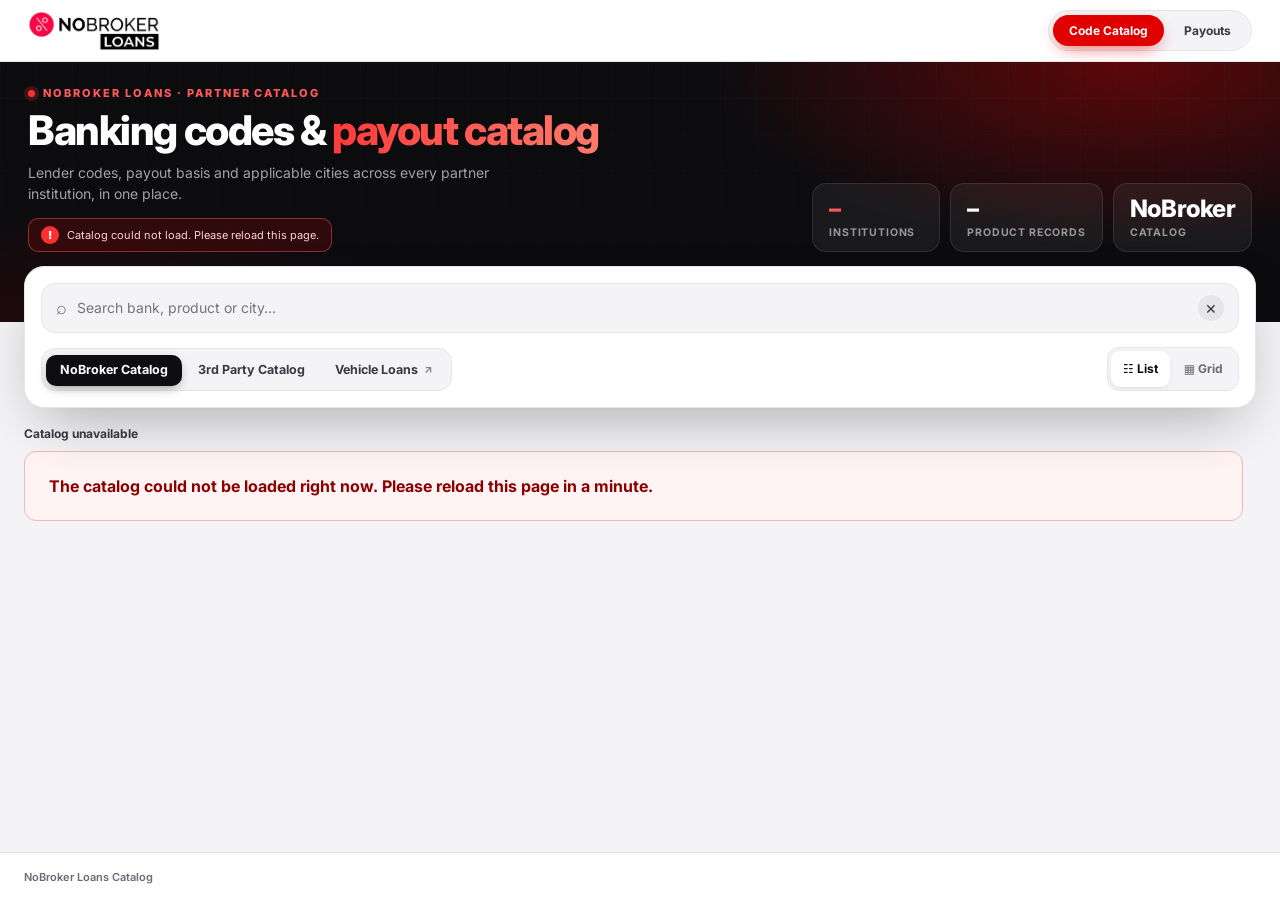
==== index.html @ 198105b4 "Standardise Vehicle Loans on the catalog layout; centre grid tile text - Vehicle Loans uses the same" ====
<!DOCTYPE html>

<html lang="en">
<head>
<meta charset="utf-8"/>
<meta content="width=device-width,initial-scale=1,viewport-fit=cover" name="viewport"/>
<meta content="#0c0c0f" name="theme-color"/>
<title>NoBroker Loans · Banking codes &amp; payout catalog</title>
<link rel="icon" type="image/png" sizes="68x68" href="./favicon.png"/>
<link rel="shortcut icon" type="image/png" href="./favicon.png"/>
<meta name="application-name" content="NoBroker Loans Catalog"/>
<!-- NoBroker catalog data loads from /api/catalog (server-side). catalog-data.json is an unused legacy snapshot. -->
<link rel="preconnect" href="https://fonts.googleapis.com"/>
<link rel="preconnect" href="https://fonts.gstatic.com" crossorigin/>
<link rel="stylesheet" href="https://fonts.googleapis.com/css2?family=Inter:wght@400;500;600;700;800&display=swap"/>
<link rel="stylesheet" href="./styles.css"/>
<link rel="stylesheet" href="./theme.css?v=20261127g"/>

</head>
<body>
<div aria-hidden="true" class="screenshot-guard" id="screenshot-guard"><strong>private information screenshot permission missing.</strong></div>
<header class="site-shell">
<a aria-label="NoBroker Loans catalog" class="brand brand-logo-only" href="#"><img alt="NoBroker Loans" src="./assets/nbl-logo.png" width="594" height="180"/></a>
<nav class="top-nav" id="top-nav">
<button class="nav-pill active" id="code-catalog-tab" type="button">Code Catalog</button><button class="nav-pill" id="payout-catalog-tab" type="button">Payouts</button>
</nav>
</header>
<main>
<section class="hero">
<div class="hero-copy">
<p class="hero-eyebrow">NoBroker Loans · Partner catalog</p>
<h1>Banking codes &amp; <em>payout catalog</em></h1>
<p class="hero-sub">Lender codes, payout basis and applicable cities across every partner institution, in one place.</p>
<p class="source-status" id="source-status" hidden></p>
</div>
<div class="hero-stats" aria-live="polite">
<div class="hero-stat accent"><b id="stat-institutions">–</b><span>Institutions</span></div>
<div class="hero-stat"><b id="stat-records">–</b><span>Product records</span></div>
<div class="hero-stat"><b id="stat-source">NoBroker</b><span>Catalog</span></div>
</div>
</section>
<section aria-label="Internal catalog views" class="internal-switcher hidden" id="internal-switcher">
<div class="view-tabs" id="view-tabs"></div>
<label class="city-view-picker hidden" id="city-view-picker"><span>City view</span><select id="city-view-select"></select></label>
</section>
<section class="catalog-toolbar">
<div class="search-wrap"><span>⌕</span><input autocomplete="off" id="search-input" placeholder="Search bank, product or city…"/><button id="search-clear" title="Clear">×</button></div>
<div class="toolbar-row">
<div class="catalog-source-switcher" id="catalog-source-switcher" aria-label="Catalog source">
  <button class="active" data-catalog-source="main" type="button">NoBroker Catalog</button>
  <button data-catalog-source="finwizz" type="button">3rd Party Catalog</button>
</div>
<div class="filter-cluster" id="filter-cluster"></div>
<div aria-label="Catalog layout" class="view-toggle" role="group"><button class="active" id="list-view-btn">☷ List</button><button id="grid-view-btn">▦ Grid</button></div>
</div>
<div class="selection-row hidden" id="selection-row"><button id="select-visible">Select all visible</button><button id="clear-selection">Clear selection</button><span id="selection-count">0 selected</span></div>
</section>
<section class="catalog-meta"><span id="result-count"></span><span id="active-view-label"></span></section>
<div aria-label="Catalog results" class="catalog-scroll-zone" id="catalog-scroll-zone"><section aria-live="polite" class="catalog list-mode" id="catalog"></section><section class="empty-state hidden" id="empty-state">No records match the current search and filters.</section></div>


</main>
<footer class="site-footer"><span>NoBroker Loans Catalog</span></footer>
<button class="download-fab hidden" id="download-fab" type="button">⇩ Download</button>
<!-- Bank detail -->
<div aria-hidden="true" class="overlay" id="detail-overlay"><section class="modal detail-modal"><button class="modal-close" data-close="detail-overlay">×</button><div id="detail-content"></div></section></div>
<div aria-hidden="true" class="overlay" id="download-auth-overlay"><section class="modal" role="dialog" aria-modal="true" aria-labelledby="download-auth-title" style="width:min(420px,94vw);padding:28px"><button class="modal-close" data-close="download-auth-overlay" type="button" aria-label="Close">×</button><h2 id="download-auth-title">Unlock download</h2><form id="download-auth-form"><label style="display:block;margin:16px 0">ID<input id="download-auth-id" type="text" autocomplete="username" required style="display:block;width:100%;margin-top:6px;padding:10px"></label><label style="display:block;margin:16px 0">Code<input id="download-auth-code" type="password" inputmode="numeric" autocomplete="current-password" required style="display:block;width:100%;margin-top:6px;padding:10px"></label><p id="download-auth-error" role="alert" style="color:#d80000;min-height:20px"></p><button class="primary-btn" id="download-auth-submit" type="submit" style="display:block;width:100%;background:#d80000;color:white;padding:12px">Unlock download</button></form></section></div>
<!-- Download Studio -->
<div aria-hidden="true" class="overlay studio-overlay" id="download-overlay"><section class="modal download-studio" style="width:min(680px,94vw);max-height:90dvh;display:flex;flex-direction:column;overflow:hidden"><button class="modal-close" data-close="download-overlay">×</button>
<header class="studio-head"><div><p class="eyebrow">Download Studio</p><h2 id="download-title">Download catalog</h2><p class="muted" id="download-description">Compact payout conditions in a nine-column table.</p></div></header>
<div class="studio-layout" style="display:flex;flex-direction:column;min-height:0;overflow:hidden">
<div class="studio-controls" style="overflow-y:auto;min-height:0;max-height:none">

<section class="studio-card" id="calc-card"><h3>PDF payout calculator</h3><p class="muted">Choose the payout basis for this PDF. Rates are scaled from the standard 90% basis using Round Down.</p><div class="factor-row"><input aria-label="PDF payout basis percentage" id="factor-input" min="0" max="90" step="any" value="90" type="number"/><b>%</b><span id="factor-cap"></span></div></section>
<section class="studio-card" id="download-city-card"><h3>Applicable Cities</h3><select id="download-city-filter"><option value="">All applicable-city values</option></select></section>





<section class="studio-card consent-card"><label><input id="network-consent" type="checkbox"/> I understand that this download will stamp the public network IP, date and time into the output for verification.</label></section>
</div>
<div class="download-actions" style="display:flex;align-items:center;justify-content:space-between;gap:16px;padding:16px 0;flex-shrink:0;background:white;border-top:1px solid #ddd;position:relative;z-index:2"><span id="download-summary" aria-live="polite"></span><div style="display:flex;gap:10px"><button class="secondary-btn" data-close="download-overlay">Cancel</button><button class="primary-btn" type="button" style="display:inline-flex!important;visibility:visible!important;opacity:1!important;background:#d80000;color:white;min-height:44px;padding:12px 20px" id="final-download">Download PDF</button></div></div>
</div>
</section></div>
<script src="./script.js?v=20261127-err" defer></script>
<script src="./theme.js?v=20261127s" defer></script>

</body>
</html>
---- styles.css ----
:root{--red:#d80000;--ink:#171717;--muted:#726d66;--gold:#c9a227;--cream:#faf8f3;--panel:#fff;--line:#e7e2d9;--soft:#f3efe7;--green:#79da50;--shadow:0 18px 50px rgba(18,18,18,.12)}*{box-sizing:border-box}html,body{margin:0;background:#fff;color:var(--ink);font-family:Inter,Arial,sans-serif;-webkit-font-smoothing:antialiased}button,input,select{font:inherit}button{cursor:pointer}.hidden{display:none!important}.muted{color:var(--muted)}.eyebrow{margin:0 0 6px;color:var(--gold);font-size:10px;font-weight:800;letter-spacing:.16em;text-transform:uppercase}.site-shell{position:sticky;top:0;z-index:40;display:flex;align-items:center;justify-content:space-between;padding:12px 24px;border-bottom:1px solid var(--line);background:rgba(255,255,255,.94);backdrop-filter:blur(10px)}.brand{display:flex;align-items:center;gap:9px;color:var(--ink);text-decoration:none}.brand img{width:34px;height:34px;object-fit:contain}.brand span{display:flex;flex-direction:column;line-height:.9}.brand b{font-size:17px;letter-spacing:-.03em}.brand em{font-style:normal;font-weight:800;font-size:12px;border:1.5px solid currentColor;padding:2px 4px;margin-top:4px;width:max-content}.top-nav,.view-tabs{display:flex;align-items:center;gap:7px;flex-wrap:wrap}.nav-pill,.view-tab{border:1px solid var(--line);background:#fff;color:var(--ink);border-radius:999px;padding:8px 13px;font-size:11px;font-weight:700}.nav-pill.active,.view-tab.active{background:#111;color:#fff;border-color:#111}main{padding:0 24px 90px}.hero{text-align:center;padding:28px 0 18px}.hero h1{font-family:'Playfair Display',serif;font-size:clamp(28px,4vw,46px);margin:0;color:#111}.hero h1 em{color:var(--red)}.source-status{font-size:11px;color:var(--muted);margin:7px 0 0}.internal-switcher{display:flex;align-items:center;justify-content:center;gap:12px;margin:0 auto 18px}.city-view-picker{display:flex;align-items:center;gap:8px;font-size:10px;color:var(--muted)}.city-view-picker select{border:1px solid var(--line);border-radius:999px;padding:8px 12px;background:#fff}.catalog-toolbar{max-width:1440px;margin:0 auto;border:1px solid var(--line);border-radius:14px;background:#fff;padding:12px;box-shadow:0 4px 18px rgba(0,0,0,.03)}.search-wrap{display:grid;grid-template-columns:auto 1fr auto;align-items:center;gap:8px;border:1px solid var(--line);border-radius:10px;padding:0 10px}.search-wrap input{border:0;outline:none;padding:11px 0;font-size:13px}.search-wrap button{border:0;background:transparent;font-size:18px;color:#777}.toolbar-row{display:flex;justify-content:space-between;gap:10px;align-items:flex-end;margin-top:10px}.filter-cluster{display:flex;gap:8px;align-items:flex-end;flex-wrap:wrap}.filter-control{display:flex;flex-direction:column;gap:4px}.filter-control span{font-size:8px;font-weight:800;text-transform:uppercase;letter-spacing:.07em;color:#777}.filter-control select{min-width:140px;border:1px solid var(--line);border-radius:8px;padding:8px 9px;background:#fff;font-size:10px}.view-toggle,.segmented{display:flex;border:1px solid var(--line);border-radius:9px;overflow:hidden;background:#fff}.view-toggle button,.segmented label{border:0;background:#fff;padding:8px 10px;font-size:10px;font-weight:700}.view-toggle button+button,.segmented label+label{border-left:1px solid var(--line)}.view-toggle button.active{background:#111;color:#fff}.segmented label{display:flex;gap:6px;align-items:center}.segmented input{accent-color:var(--red)}.selection-row{margin-top:10px;display:flex;gap:7px;align-items:center}.selection-row button{border:1px solid var(--line);background:#fff;border-radius:999px;padding:6px 10px;font-size:9px}.selection-row span{font-size:9px;color:#777}.catalog-meta{max-width:1440px;margin:12px auto 7px;display:flex;justify-content:space-between;font-size:10px;color:#777}.catalog{max-width:1440px;margin:0 auto}.catalog.list-mode{display:flex;flex-direction:column;gap:8px}.bank-card{position:relative;border:1px solid var(--line);border-radius:11px;background:#fff;transition:.15s ease;overflow:hidden}.bank-card:hover{border-color:#d5cfc4;box-shadow:0 7px 22px rgba(0,0,0,.06)}.bank-card.list-card{display:grid;grid-template-columns:50px minmax(190px,1.3fr) minmax(160px,1fr) minmax(260px,1.4fr) auto;gap:12px;align-items:center;padding:12px 14px}.bank-card.grid-card{padding:16px;text-align:center;display:flex;flex-direction:column;align-items:center;gap:9px}.catalog.grid-mode{display:grid;grid-template-columns:repeat(auto-fill,minmax(230px,1fr));gap:10px}.bank-seal{width:42px;height:42px;border:1px solid var(--line);background:var(--cream);border-radius:50%;display:grid;place-items:center;font-size:12px;font-weight:800;color:var(--red)}.bank-name{font-size:13px;font-weight:800}.bank-sub{font-size:9px;color:#777;margin-top:3px;white-space:pre-line}.product-chip-row{display:flex;flex-wrap:wrap;gap:5px}.chip{border:1px solid var(--line);background:#fff;border-radius:999px;padding:3px 7px;font-size:8px;font-weight:700;color:#5f5a53}.chip.payout{background:#f6ecd0;color:#6d5710;border-color:#eedda5}.chip.spot{background:#fff0f0;color:#b40000;border-color:#ffc9c9}.card-actions{display:flex;align-items:center;gap:7px}.select-bank{display:flex;align-items:center;gap:4px;font-size:8px;color:#777}.select-bank input{accent-color:var(--red)}.details-btn{border:1px solid var(--line);background:#fff;border-radius:8px;padding:7px 9px;font-size:9px;font-weight:800}.bank-shared-snippet{font-size:9px;line-height:1.4;color:#4d4943;white-space:pre-line;max-height:4.2em;overflow:hidden}.grid-card .bank-shared-snippet{display:none}.grid-card .card-actions{margin-top:auto}.empty-state{max-width:1440px;margin:0 auto;padding:50px;text-align:center;color:#777}.third-party-panel{max-width:1440px;margin:22px auto 0;border:1px solid #1d1d1d;border-top:4px solid #111;border-radius:13px;background:#fafafa;padding:16px}.third-party-panel h2{margin:0;font-size:20px}.third-party-panel p{font-size:10px;color:#777}.third-party-list{display:grid;gap:7px}.third-party-row{display:grid;grid-template-columns:1.2fr .7fr 1fr 1.4fr;gap:10px;border-top:1px solid #ddd;padding:8px 0;font-size:9px}.site-footer{position:fixed;left:0;right:0;bottom:0;z-index:30;height:48px;background:#fff;border-top:1px solid var(--line);display:flex;align-items:center;justify-content:space-between;padding:0 24px;font-size:9px;color:#666}.download-fab{position:fixed;right:24px;bottom:65px;z-index:35;border:1.5px solid var(--red);background:#fff;color:var(--red);border-radius:999px;padding:12px 24px;font-weight:800;box-shadow:var(--shadow)}.overlay{position:fixed;inset:0;z-index:100;display:none;align-items:center;justify-content:center;background:rgba(17,17,17,.58);backdrop-filter:blur(4px);padding:18px}.overlay.open{display:flex}.modal{position:relative;width:min(720px,96vw);max-height:92vh;overflow:auto;background:#fff;border-radius:16px;border-top:5px solid var(--red);box-shadow:0 28px 80px rgba(0,0,0,.3);padding:22px}.modal-close{position:absolute;right:12px;top:10px;border:0;background:#f4f1eb;border-radius:50%;width:31px;height:31px;font-size:19px}.auth-modal{width:min(380px,96vw)}.auth-modal h2,.detail-modal h2,.studio-head h2{margin:0 0 5px}.auth-modal label,.studio-card>label{display:flex;flex-direction:column;gap:5px;font-size:9px;font-weight:800;margin-top:11px}.auth-modal input,.studio-card input,.studio-card select{width:100%;border:1px solid var(--line);border-radius:8px;padding:9px;background:#fff}.password-wrap{display:grid;grid-template-columns:1fr auto}.password-wrap input{border-radius:8px 0 0 8px}.password-wrap button{border:1px solid var(--line);border-left:0;background:#fafafa;border-radius:0 8px 8px 0;padding:0 10px;font-size:9px}.form-error{min-height:16px;color:var(--red);font-size:9px}.primary-btn,.secondary-btn{border-radius:9px;padding:9px 13px;font-weight:800;font-size:10px}.primary-btn{border:1px solid var(--red);background:var(--red);color:#fff}.primary-btn:disabled{opacity:.4;cursor:not-allowed}.secondary-btn{border:1px solid var(--line);background:#fff;color:#333}.detail-head{display:flex;align-items:center;gap:12px;padding-right:35px}.detail-head .bank-seal{width:52px;height:52px}.detail-meta{display:flex;gap:5px;flex-wrap:wrap;margin-top:5px}.detail-products{display:grid;gap:9px;margin-top:14px}.product-card{border:1px solid var(--line);border-radius:10px;padding:12px}.product-card h3{margin:0;font-size:12px}.field-grid{display:grid;grid-template-columns:repeat(2,minmax(0,1fr));gap:8px;margin-top:9px}.field{border-top:1px solid #eee;padding-top:6px}.field b{display:block;font-size:7px;letter-spacing:.07em;text-transform:uppercase;color:#888;margin-bottom:3px}.field span{font-size:9px;white-space:pre-line}.field.wide{grid-column:1/-1}.shared-conditions{margin-top:12px;border-radius:10px;background:#faf5e7;padding:11px}.shared-conditions b{font-size:8px;text-transform:uppercase}.shared-conditions p{font-size:9px;white-space:pre-line;margin:5px 0 0}.shared-login{margin-top:8px;border-radius:10px;background:#eef6ff;padding:11px}.shared-login b{font-size:8px;text-transform:uppercase}.shared-login p{font-size:9px;white-space:pre-line;margin:5px 0 0}#print-design-card.rich-layout .preset-row,#print-design-card.rich-layout>.settings-grid,#print-design-card.rich-layout #reset-print-settings{display:none!important}.rich-settings-panel{display:none}#print-design-card.rich-layout .rich-settings-panel{display:block}.rich-settings-head{display:flex;align-items:flex-end;justify-content:space-between;gap:8px;margin:8px 0 6px}.rich-settings-head b{font-size:9px}.rich-settings-head span{font-size:7px;color:#777;text-align:right}.rich-settings-grid{display:grid;grid-template-columns:repeat(2,1fr);gap:6px}.rich-settings-grid label{display:grid;grid-template-columns:1fr 60px auto;align-items:center;gap:4px;border:1px solid #eee;border-radius:8px;padding:6px;font-size:7.5px;color:#666}.rich-settings-grid input{padding:5px;text-align:right;font-size:8px}.rich-settings-grid small{font-size:7px}.rich-reset-btn{margin-top:7px;width:100%}#print-design-card.rich-layout .orientation{margin-top:8px}#rich-layout-note{line-height:1.45}.studio-overlay{z-index:120}.download-studio{width:min(1500px,98vw);height:min(920px,96vh);max-height:96vh;overflow:hidden;padding:0}.studio-head{padding:17px 55px 13px 20px;border-bottom:1px solid var(--line)}.studio-head p:last-child{margin:0;font-size:9px}.studio-layout{height:calc(100% - 84px);display:grid;grid-template-columns:minmax(390px,500px) minmax(0,1fr)}.studio-controls{overflow:auto;padding:12px;background:#faf9f6;border-right:1px solid var(--line)}.studio-card{border:1px solid var(--line);border-radius:11px;background:#fff;padding:11px;margin-bottom:8px}.studio-card h3{display:flex;align-items:center;gap:7px;margin:0 0 8px;font-size:10px}.studio-card h3>span{width:22px;height:22px;border-radius:50%;display:grid;place-items:center;background:var(--red);color:#fff;font-size:8px}.studio-card .muted{font-size:8px;margin:0 0 8px}.factor-row{display:grid;grid-template-columns:90px 20px 1fr;align-items:center;gap:5px}.factor-row input{font-size:15px;font-weight:800;text-align:right}.factor-row span{font-size:8px;color:#777}.sequence-list{display:grid;gap:5px}.sequence-row{display:grid;grid-template-columns:18px 1fr auto;gap:6px;align-items:center;border:1px solid var(--line);border-radius:8px;padding:7px;background:#fff}.sequence-row .drag{cursor:grab;color:#aaa}.sequence-row b{font-size:8.5px}.sequence-row small{font-size:7.5px;color:#888}.pdf-disclaimer{font-size:8px;line-height:1.45;color:#625d55;background:#fff8e8;border:1px solid #f0dfad;border-radius:8px;padding:8px}.preset-row{display:grid;grid-template-columns:repeat(3,1fr);gap:5px;margin-bottom:8px}.preset-row button{border:1px solid var(--line);background:#fff;border-radius:8px;padding:7px;font-size:8px;font-weight:800}.preset-row button.active{border-color:var(--red);color:var(--red);background:#fff4f4}.settings-grid{display:grid;grid-template-columns:repeat(2,1fr);gap:6px}.settings-grid label{display:grid;grid-template-columns:1fr 60px auto;align-items:center;gap:4px;border:1px solid #eee;border-radius:8px;padding:6px;font-size:7.5px;color:#666}.settings-grid input{padding:5px;text-align:right;font-size:8px}.settings-grid small{font-size:7px}.orientation{display:flex;align-items:center;gap:8px;margin:8px 0;font-size:8px}.orientation>span{font-weight:800;margin-right:auto}.orientation label{display:flex;gap:4px;align-items:center}.orientation input{width:auto}.consent-card label{display:flex;flex-direction:row;align-items:flex-start;font-weight:600;line-height:1.4}.consent-card input{width:auto;margin-top:2px}.preview-pane{min-width:0;background:#ececec;display:flex;flex-direction:column}.preview-head{height:50px;background:#fff;border-bottom:1px solid #ddd;display:flex;align-items:center;justify-content:space-between;padding:0 12px}.preview-head b{display:block;font-size:10px}.preview-head span{display:block;font-size:8px;color:#777;margin-top:2px}.preview-head button{border:1px solid #ddd;background:#fff;border-radius:8px;width:30px;height:30px}.preview-shell{flex:1;min-height:0;overflow:auto;padding:12px;display:flex;justify-content:center;align-items:flex-start}.preview-page{position:relative;background:#fff;box-shadow:0 6px 22px rgba(0,0,0,.18);width:min(100%,980px);aspect-ratio:1.414/1;margin-bottom:12px;overflow:hidden;padding:28px}.preview-page.portrait{aspect-ratio:1/1.414;max-width:650px}.preview-page.rich{background-image:linear-gradient(rgba(255,255,255,.04),rgba(255,255,255,.04)),url('[data-uri]');background-size:cover;background-position:center}.preview-page h4{margin:0 0 10px;font-size:18px}.preview-mini-table{width:100%;border-collapse:collapse;font-size:7px}.preview-mini-table th{background:#000;color:#fff;padding:5px;text-align:left}.preview-mini-table td{border:1px dotted #333;padding:5px;background:rgba(121,218,80,.9);vertical-align:top}.preview-footer{min-height:58px;background:#fff;border-top:1px solid #ddd;display:flex;align-items:center;justify-content:space-between;gap:9px;padding:10px 12px}.preview-footer span{font-size:8px;color:#666}.preview-footer>div{display:flex;gap:7px}.screenshot-guard{display:none;position:fixed;inset:0;z-index:999999;background:#fff;align-items:center;justify-content:center;text-align:center}.screenshot-guard.active{display:flex}.screenshot-guard strong{font-size:17px;color:#111}.rich-note{font-size:8px;color:#777;margin-top:6px}.logo-missing{font-size:7px;color:#777}.status-dot{display:inline-block;width:6px;height:6px;border-radius:50%;background:#2da44e;margin-right:5px}

.bank-seal{background:#fff;border-radius:10px;overflow:hidden;position:relative}.bank-seal img{width:86%;height:86%;object-fit:contain;display:block}.bank-seal .logo-fallback{position:absolute;inset:0;display:grid;place-items:center;font-size:11px;font-weight:800;color:var(--red);background:var(--cream)}.bank-seal.has-logo .logo-fallback{display:none}.third-party-brand{display:flex;align-items:center;gap:8px;min-width:0}.third-party-brand .bank-seal{width:32px;height:32px;flex:0 0 32px}.third-party-brand b{min-width:0}.preview-mini-table .preview-logo-cell{width:42px;text-align:center}.preview-mini-table .preview-bank-logo{width:34px;height:24px;object-fit:contain;display:block;margin:auto}.preview-mini-table .preview-logo-fallback{font-weight:800;font-size:8px;color:#777}
@media(max-width:900px){.rich-settings-grid{grid-template-columns:1fr}main{padding:0 10px 82px}.site-shell{padding:9px 12px}.brand span{display:none}.hero{padding:18px 0 12px}.toolbar-row{align-items:stretch;flex-direction:column}.filter-cluster{display:grid;grid-template-columns:1fr 1fr}.filter-control select{min-width:0;width:100%}.bank-card.list-card{grid-template-columns:44px 1fr auto;gap:8px}.bank-card.list-card .bank-middle,.bank-card.list-card .bank-shared-snippet{grid-column:2/4}.studio-layout{grid-template-columns:1fr}.studio-controls{max-height:48vh;border-right:0;border-bottom:1px solid var(--line)}.preview-pane{min-height:40vh}.download-studio{height:98vh}.settings-grid{grid-template-columns:1fr}.site-footer{padding:0 12px}.site-footer span:last-child{display:none}.download-fab{right:12px;bottom:58px}.internal-switcher{flex-direction:column}.third-party-row{grid-template-columns:1fr 1fr}.third-party-row>*:last-child{grid-column:1/-1}}
@media(max-width:520px){.filter-cluster{grid-template-columns:1fr}.catalog.grid-mode{grid-template-columns:1fr}.bank-card.list-card{grid-template-columns:40px 1fr}.bank-card.list-card .card-actions,.bank-card.list-card .bank-middle,.bank-card.list-card .bank-shared-snippet{grid-column:1/-1}.preview-footer{align-items:stretch;flex-direction:column}.preview-footer>div{justify-content:flex-end}.hero h1{font-size:28px}}



/* Oct 07 — Download Studio viewport fix
   Keep the studio header/footer visible and constrain scrolling to the
   left controls pane and the preview canvas only. */
.download-studio{
  display:flex!important;
  flex-direction:column!important;
  overflow:hidden!important;
  height:min(920px,96vh)!important;
  max-height:96vh!important;
}
.studio-head{
  position:sticky!important;
  top:0!important;
  z-index:25!important;
  flex:0 0 auto!important;
  background:#fff!important;
  box-shadow:0 1px 0 var(--line),0 5px 14px rgba(0,0,0,.035)!important;
}
.studio-layout{
  flex:1 1 auto!important;
  height:auto!important;
  min-height:0!important;
  overflow:hidden!important;
}
.studio-controls{
  height:100%!important;
  min-height:0!important;
  overflow-y:auto!important;
  overflow-x:hidden!important;
  overscroll-behavior:contain!important;
  scrollbar-gutter:stable!important;
}
.preview-pane{
  position:relative!important;
  height:100%!important;
  min-height:0!important;
  overflow:hidden!important;
  display:flex!important;
  flex-direction:column!important;
}
.preview-head{
  position:sticky!important;
  top:0!important;
  z-index:20!important;
  flex:0 0 auto!important;
  background:#fff!important;
  box-shadow:0 1px 0 #ddd!important;
}
.preview-shell{
  flex:1 1 auto!important;
  min-height:0!important;
  overflow-y:auto!important;
  overflow-x:hidden!important;
  overscroll-behavior:contain!important;
  scrollbar-gutter:stable!important;
  align-content:flex-start!important;
  touch-action:pan-y!important;
}
.preview-shell>div{
  width:100%!important;
  min-width:0!important;
}
.preview-footer{
  position:sticky!important;
  bottom:0!important;
  z-index:30!important;
  flex:0 0 auto!important;
  min-height:60px!important;
  background:#fff!important;
  box-shadow:0 -1px 0 #ddd,0 -8px 20px rgba(0,0,0,.055)!important;
}
#final-download{
  display:inline-flex!important;
  align-items:center!important;
  justify-content:center!important;
  min-width:118px!important;
  visibility:visible!important;
  opacity:1;
}
#final-download:disabled{opacity:.42!important;}
@media(max-width:900px){.rich-settings-grid{grid-template-columns:1fr}
  .download-studio{height:98vh!important;max-height:98vh!important;}
  .studio-layout{display:grid!important;grid-template-columns:1fr!important;grid-template-rows:minmax(0,46%) minmax(0,54%)!important;}
  .studio-controls{max-height:none!important;height:100%!important;}
  .preview-pane{min-height:0!important;height:100%!important;}
  .preview-footer{min-height:64px!important;}
}


/* ========================================================================
   Catalog shell scrolling
   Desktop: the complete catalog shell stays in place; only bank results scroll.
   Mobile: brand/hero scroll away, Amazon-style; search/filter/selection toolbar sticks.
   ======================================================================== */
.catalog-scroll-zone{-webkit-overflow-scrolling:touch}
@media (min-width:901px){
  html,body{height:100%;overflow:hidden}
  body{height:100dvh;min-height:0;display:flex;flex-direction:column}
  .site-shell{position:sticky;top:0;z-index:60;flex:0 0 auto;box-shadow:0 1px 0 rgba(20,18,12,.04)}
  main{flex:1 1 auto;min-height:0;overflow:hidden;display:flex;flex-direction:column;padding:0 24px 0}
  .hero,.internal-switcher,.catalog-toolbar,.catalog-meta{flex:0 0 auto}
  .catalog-toolbar{position:relative;z-index:20}
  .catalog-meta{margin-top:10px;margin-bottom:6px}
  .catalog-scroll-zone{flex:1 1 auto;min-height:0;overflow-y:auto;overflow-x:hidden;overscroll-behavior:contain;scrollbar-gutter:stable;padding:0 4px 86px 0}
  .catalog-scroll-zone::-webkit-scrollbar{width:9px}
  .catalog-scroll-zone::-webkit-scrollbar-track{background:transparent}
  .catalog-scroll-zone::-webkit-scrollbar-thumb{background:#d9d4cb;border:2px solid #fff;border-radius:999px}
  .catalog-scroll-zone::-webkit-scrollbar-thumb:hover{background:#bdb6aa}
  .catalog{margin-top:0}
  .third-party-panel{margin-bottom:18px}
}
@media (max-width:900px){
  html,body{height:auto!important;min-height:100%;overflow-x:hidden!important;overflow-y:auto!important}
  body{display:block!important}
  .site-shell{position:static!important;top:auto!important;z-index:auto!important}
  main{display:block!important;min-height:0!important;overflow:visible!important;padding:0 10px 82px!important}
  .hero,.internal-switcher{position:static!important}
  .catalog-toolbar{position:sticky!important;top:0!important;z-index:70!important;background:rgba(255,255,255,.98)!important;backdrop-filter:blur(10px);-webkit-backdrop-filter:blur(10px);box-shadow:0 8px 20px rgba(0,0,0,.07)!important;border-radius:0 0 12px 12px!important;margin-left:-10px!important;margin-right:-10px!important;padding-left:10px!important;padding-right:10px!important}
  .catalog-meta{position:static!important}
  .catalog-scroll-zone{display:block!important;min-height:0!important;max-height:none!important;overflow:visible!important;padding:0!important}
  .catalog{overflow:visible!important}
}

/* Group products beneath their shared institution code */
.code-group-list{display:flex;flex-direction:column;gap:5px;margin-bottom:6px}.code-group-row{display:flex;align-items:center;gap:7px;flex-wrap:wrap}.code-group-code{font-family:ui-monospace,SFMono-Regular,Menlo,monospace;font-size:8px;font-weight:800;background:#f5f2ec;border:1px solid var(--line);border-radius:6px;padding:3px 6px;color:#333}.code-group-products{font-size:8px;font-weight:700;color:#5e5952}.grid-card .code-group-list{align-items:center}.grid-card .code-group-row{justify-content:center}.code-card-products{display:flex;gap:5px;flex-wrap:wrap;margin-top:7px}

/* ===== 3rd Party / Finwizz independent catalog ===== */
.catalog-source-switcher{display:flex;gap:6px;align-items:flex-end;flex:0 0 auto}
.catalog-source-switcher button{border:1px solid var(--line);background:var(--panel);color:var(--ink-dim);font:600 12px/1 'Inter',sans-serif;padding:10px 14px;border-radius:999px;cursor:pointer;white-space:nowrap}
.catalog-source-switcher button.active{background:var(--ink);border-color:var(--ink);color:#fff}
.catalog-source-switcher button[data-catalog-source="finwizz"].active{background:var(--red);border-color:var(--red)}
.finwizz-badge{display:inline-flex;align-items:center;gap:6px;padding:4px 9px;border-radius:999px;background:#fff0f0;color:var(--red);font-size:10px;font-weight:800;letter-spacing:.06em;text-transform:uppercase}
.finwizz-product-list{display:grid;gap:8px;margin-top:8px}
.finwizz-product-row{display:grid;grid-template-columns:auto minmax(88px,.65fr) minmax(110px,.8fr) minmax(180px,1.7fr) minmax(110px,.8fr);gap:10px;align-items:start;border-top:1px solid var(--line-soft);padding-top:8px;font-size:12px;line-height:1.35}
.finwizz-product-row:first-child{border-top:none;padding-top:0}
.finwizz-product-row .fw-code{font-family:monospace;font-weight:700;color:var(--ink)}
.finwizz-product-row .fw-payout{font-weight:800;color:var(--red)}
.finwizz-product-row .fw-variant{color:var(--ink-dim)}
.finwizz-product-row label{display:flex;gap:6px;align-items:flex-start;cursor:pointer}
.finwizz-card-meta{display:flex;gap:6px;flex-wrap:wrap;margin-top:8px}
.finwizz-detail-record{border:1px solid var(--line-soft);border-radius:10px;padding:14px;margin:10px 0;background:#fff}
.finwizz-detail-record h3{margin:0 0 8px;font-size:14px}
.third-party-include{display:flex;gap:8px;align-items:flex-start;font-size:12px;font-weight:700}
.third-party-download-actions{display:flex;align-items:center;gap:10px;margin-top:10px}
.third-party-download-actions span{font-size:11px;color:var(--ink-dim)}
.finwizz-picker{margin-top:10px;border:1px solid var(--line-soft);border-radius:10px;background:#fff;overflow:hidden}
.finwizz-picker-toolbar{display:grid;grid-template-columns:minmax(0,1fr) auto auto;gap:6px;padding:8px;border-bottom:1px solid var(--line-soft);background:#fafafa}
.finwizz-picker-toolbar input{min-width:0;border:1px solid var(--line);border-radius:7px;padding:8px 9px;font:12px 'Inter',sans-serif}
.finwizz-picker-list{max-height:260px;overflow:auto;padding:6px}
.finwizz-picker-item{display:grid;grid-template-columns:auto minmax(0,1fr);gap:8px;padding:8px;border-radius:7px;font-size:11px;line-height:1.35;cursor:pointer}
.finwizz-picker-item:hover{background:#faf4ef}
.finwizz-picker-item b{display:block;font-size:11.5px;color:var(--ink)}
.finwizz-picker-item small{display:block;color:var(--ink-dim);margin-top:2px}
.finwizz-preview-tag{display:inline-flex;padding:4px 8px;border-radius:999px;background:#fff0f0;color:var(--red);font-weight:800;font-size:10px;letter-spacing:.04em;text-transform:uppercase;margin-bottom:8px}
@media(max-width:900px){.rich-settings-grid{grid-template-columns:1fr}.catalog-source-switcher{width:100%;order:-1}.catalog-source-switcher button{flex:1}.finwizz-product-row{grid-template-columns:auto 1fr 1fr}.finwizz-product-row .fw-variant,.finwizz-product-row .fw-payout{grid-column:2/-1}.finwizz-picker-toolbar{grid-template-columns:1fr 1fr}.finwizz-picker-toolbar input{grid-column:1/-1}}
.finwizz-product-row.public-third-party{grid-template-columns:minmax(120px,.85fr) minmax(180px,1.5fr)}
@media(max-width:900px){.finwizz-product-row.public-third-party{grid-template-columns:1fr}.finwizz-product-row.public-third-party .fw-variant{grid-column:auto}}

#code-catalog-tab.active,#payout-catalog-tab.active{background:#d80000;color:#fff}
#auth-overlay{display:none!important}

body:not(.payouts-view) .bank-card [data-detail-bank],body:not(.payouts-view) .bank-card .details-btn{display:none!important}
---- theme.css ----
/* NoBroker Loans · premium theme layer.
   Loaded after styles.css. Restyles only; all IDs, classes and behaviour come from styles.css / script.js. */
:root{
  --nb-red:#e00000;
  --nb-red-deep:#b00000;
  --nb-red-soft:#fff1f1;
  --nb-ink:#0e0e11;
  --nb-ink-2:#3a3a42;
  --nb-muted:#6b6b76;
  --nb-bg:#f4f4f6;
  --nb-surface:#ffffff;
  --nb-line:#e6e6ea;
  --nb-line-2:#d9d9df;
  --nb-hero:#0c0c0f;
  --nb-radius:16px;
  --nb-shadow-sm:0 1px 2px rgba(16,16,24,.05),0 2px 8px rgba(16,16,24,.04);
  --nb-shadow:0 1px 2px rgba(16,16,24,.06),0 12px 32px -8px rgba(16,16,24,.14);
  --nb-shadow-lg:0 24px 60px -18px rgba(16,16,24,.35);
  --nb-chevron:url("data:image/svg+xml,%3Csvg xmlns='http://www.w3.org/2000/svg' width='12' height='12' viewBox='0 0 24 24' fill='none' stroke='%236b6b76' stroke-width='2.5' stroke-linecap='round' stroke-linejoin='round'%3E%3Cpath d='m6 9 6 6 6-6'/%3E%3C/svg%3E");
}

html,body{background:var(--nb-bg)!important;font-family:Inter,system-ui,-apple-system,"Segoe UI",Arial,sans-serif!important;color:var(--nb-ink)}
::selection{background:#ffd6d6}

/* ---------- Header ---------- */
.site-shell{background:rgba(255,255,255,.92)!important;border-bottom:1px solid var(--nb-line)!important;padding:10px 28px!important;backdrop-filter:saturate(1.4) blur(14px)}
.brand.brand-logo-only{display:flex;align-items:center}
.brand.brand-logo-only img{width:auto!important;height:40px!important;object-fit:contain;display:block}
.top-nav{gap:4px!important;background:var(--nb-bg);padding:4px;border-radius:999px;border:1px solid var(--nb-line)}
.nav-pill{background:transparent!important;color:var(--nb-ink-2)!important;border:0!important;border-radius:999px!important;padding:8px 16px!important;font-size:12px!important;font-weight:700!important;transition:background .15s,color .15s}
.nav-pill:hover{color:var(--nb-ink)!important;background:rgba(14,14,17,.05)!important}
.nav-pill.active{background:var(--nb-red)!important;color:#fff!important;box-shadow:0 6px 18px -6px rgba(224,0,0,.7)}

/* ---------- Hero ---------- */
main>.hero{
  position:relative;isolation:isolate;overflow:hidden;
  margin:0 -24px!important;padding:24px max(28px,calc((100% - 1320px)/2 + 24px)) 70px!important;
  text-align:left!important;color:#fff;
  background:
    radial-gradient(600px 260px at 88% 0%,rgba(224,0,0,.38),transparent 70%),
    radial-gradient(500px 240px at 8% 120%,rgba(224,0,0,.16),transparent 70%),
    var(--nb-hero)!important;
  display:flex;align-items:flex-end;justify-content:space-between;gap:24px;flex-wrap:wrap;flex:0 0 auto;
}
main>.hero::before{content:"";position:absolute;inset:0;z-index:-1;opacity:.5;
  background-image:linear-gradient(rgba(255,255,255,.045) 1px,transparent 1px),linear-gradient(90deg,rgba(255,255,255,.045) 1px,transparent 1px);
  background-size:36px 36px;mask-image:linear-gradient(180deg,#000,transparent 95%);-webkit-mask-image:linear-gradient(180deg,#000,transparent 95%)}
.hero-copy{min-width:0}
.hero-eyebrow{margin:0 0 10px;font-size:11px;font-weight:800;letter-spacing:.18em;text-transform:uppercase;color:#ff5a5a;display:flex;align-items:center;gap:8px}
.hero-eyebrow::before{content:"";width:7px;height:7px;border-radius:50%;background:#ff3030;box-shadow:0 0 0 4px rgba(255,48,48,.2)}
main>.hero h1{font-family:Inter,system-ui,sans-serif!important;color:#fff!important;font-weight:800!important;letter-spacing:-.035em;line-height:1.02;font-size:clamp(28px,3.2vw,42px)!important;margin:0!important}
main>.hero h1 em{font-style:normal;color:transparent!important;background:linear-gradient(90deg,#ff3b3b,#ff7a6b);-webkit-background-clip:text;background-clip:text}
.hero-sub{margin:10px 0 0;color:rgba(255,255,255,.62);font-size:14px;max-width:520px;line-height:1.5}
main>.hero .source-status{color:rgba(255,255,255,.6)!important}
.hero-stats{display:flex;gap:10px;flex-wrap:wrap}
.hero-stat{min-width:128px;padding:12px 16px;border-radius:14px;background:rgba(255,255,255,.06);border:1px solid rgba(255,255,255,.1);backdrop-filter:blur(6px)}
.hero-stat b{display:block;font-size:24px;font-weight:800;letter-spacing:-.03em;line-height:1.1;font-variant-numeric:tabular-nums;color:#fff}
.hero-stat span{display:block;margin-top:3px;font-size:10.5px;font-weight:700;letter-spacing:.08em;text-transform:uppercase;color:rgba(255,255,255,.55)}
.hero-stat.accent b{color:#ff5a5a}

/* ---------- Toolbar ---------- */
.internal-switcher{position:relative;z-index:3;margin-top:-56px!important;margin-bottom:12px!important}
.internal-switcher:not(.hidden)+.catalog-toolbar{margin-top:0!important}
.catalog-toolbar{
  position:relative;z-index:2;max-width:1320px;width:100%;margin:-56px auto 0!important;flex:0 0 auto;
  background:var(--nb-surface)!important;border:1px solid var(--nb-line)!important;border-radius:20px!important;
  padding:16px!important;box-shadow:var(--nb-shadow-lg)!important}
.search-wrap{height:50px!important;border:1px solid var(--nb-line)!important;border-radius:14px!important;background:var(--nb-bg)!important;padding:0 14px!important;gap:10px;transition:border-color .15s,box-shadow .15s,background .15s}
.search-wrap:focus-within{background:#fff!important;border-color:var(--nb-ink)!important;box-shadow:0 0 0 4px rgba(14,14,17,.08)}
.search-wrap>span{font-size:18px;color:var(--nb-muted)}
.search-wrap input{background:transparent!important;font-size:14px!important;outline:none}
.search-wrap button{border-radius:50%;width:26px;height:26px;border:0;background:#e6e6ea;color:var(--nb-ink-2);line-height:1}
.toolbar-row{margin-top:14px!important;display:grid!important;grid-template-columns:auto minmax(0,1fr) auto;gap:12px 14px!important;align-items:end!important}
.toolbar-row>.catalog-source-switcher{grid-column:1;grid-row:1}
.toolbar-row>.view-toggle{grid-column:3;grid-row:1}
.toolbar-row>.filter-cluster{grid-column:2;grid-row:1;display:grid!important;grid-template-columns:minmax(0,1fr) minmax(0,.8fr) minmax(0,1.3fr)!important;gap:10px!important;min-width:0}
.filter-control{min-width:0}
.filter-control select{width:100%!important;min-width:0!important;text-overflow:ellipsis}

.catalog-source-switcher{background:var(--nb-bg);border:1px solid var(--nb-line);border-radius:14px;padding:4px!important;gap:2px!important;height:auto!important;align-self:flex-end}
.catalog-source-switcher button,.catalog-source-switcher a{
  border:0!important;background:transparent!important;color:var(--nb-ink-2)!important;border-radius:10px!important;
  padding:9px 14px!important;font-size:12.5px!important;font-weight:700!important;font-family:inherit!important;white-space:nowrap;box-shadow:none!important;transition:background .15s,color .15s}
.catalog-source-switcher button:hover,.catalog-source-switcher a:hover{background:rgba(14,14,17,.05)!important;color:var(--nb-ink)!important}
.catalog-source-switcher button.active,.catalog-source-switcher a.active{background:var(--nb-ink)!important;color:#fff!important;box-shadow:0 4px 12px -4px rgba(14,14,17,.5)!important}
.catalog-source-switcher #vehicle-catalog-link::after{content:"↗";margin-left:6px;font-size:11px;opacity:.6}

.filter-control>span{font-size:10px!important;font-weight:800!important;letter-spacing:.1em!important;color:var(--nb-muted)!important;margin-bottom:6px}
.filter-control select,#city-view-select,#download-city-filter,.controls select{
  appearance:none;-webkit-appearance:none;height:44px!important;border:1px solid var(--nb-line)!important;border-radius:12px!important;
  background:#fff var(--nb-chevron) no-repeat right 14px center!important;padding:0 36px 0 14px!important;
  font-size:13px!important;font-weight:600!important;color:var(--nb-ink)!important;cursor:pointer;transition:border-color .15s,box-shadow .15s}
.filter-control select:hover,.controls select:hover{border-color:var(--nb-line-2)!important}
.filter-control select:focus,.controls select:focus{outline:none;border-color:var(--nb-ink)!important;box-shadow:0 0 0 4px rgba(14,14,17,.08)}

.view-toggle{height:44px!important;border:1px solid var(--nb-line)!important;border-radius:12px!important;background:var(--nb-bg)!important;padding:3px!important;gap:2px;align-self:flex-end}
.view-toggle button{display:inline-flex!important;align-items:center;gap:5px;white-space:nowrap;border:0!important;border-radius:9px!important;background:transparent!important;color:var(--nb-muted)!important;font-size:12px!important;font-weight:700!important;padding:0 12px!important}
.view-toggle button.active{background:#fff!important;color:var(--nb-ink)!important;box-shadow:var(--nb-shadow-sm)}

.selection-row{margin-top:12px!important;gap:8px!important}
.selection-row button{border:1px solid var(--nb-line)!important;background:#fff!important;border-radius:999px!important;padding:6px 12px!important;font-size:11px!important;font-weight:700!important;color:var(--nb-ink-2)!important}
.selection-row button:hover{border-color:var(--nb-ink)!important;color:var(--nb-ink)!important}
#selection-count{font-size:11px!important;color:var(--nb-muted)!important;font-weight:600}

/* ---------- Results meta ---------- */
.catalog-meta{max-width:1320px;width:100%;margin:18px auto 10px!important;display:flex!important;justify-content:space-between;align-items:center;gap:12px;flex-wrap:wrap;font-size:12px!important;color:var(--nb-muted)!important;flex:0 0 auto}
#result-count{font-weight:700;color:var(--nb-ink-2)}
#active-view-label:not(:empty){padding:5px 10px;border-radius:999px;background:#fff;border:1px solid var(--nb-line);font-weight:700;font-size:11px}

/* ---------- Cards ---------- */
.catalog-scroll-zone{max-width:1344px;width:100%;margin:0 auto}
.catalog{gap:10px!important}
.bank-card{border:1px solid var(--nb-line)!important;border-radius:var(--nb-radius)!important;background:var(--nb-surface)!important;box-shadow:var(--nb-shadow-sm);transition:transform .18s ease,box-shadow .18s ease,border-color .18s ease!important}
.bank-card::before{content:"";position:absolute;left:0;top:14px;bottom:14px;width:3px;border-radius:0 3px 3px 0;background:var(--nb-red);opacity:0;transition:opacity .18s}
.bank-card:hover{transform:translateY(-1px);border-color:var(--nb-line-2)!important;box-shadow:var(--nb-shadow)!important}
.bank-card:hover::before{opacity:1}
.bank-card.list-card{padding:16px 20px!important;column-gap:18px!important}
.bank-seal{width:52px!important;height:52px!important;border-radius:14px!important;border:1px solid var(--nb-line)!important;background:linear-gradient(180deg,#fff,#f7f7f9)!important;box-shadow:0 1px 0 rgba(255,255,255,.8) inset}
.bank-seal .local-logo-sprite{transform:scale(1.3)}
.bank-card.list-card{grid-template-columns:52px minmax(190px,1.2fr) minmax(200px,1fr) minmax(260px,1.4fr) auto!important}
.bank-name{font-size:15px!important;font-weight:800!important;letter-spacing:-.015em;color:var(--nb-ink)!important}
.bank-sub{font-size:11.5px!important;color:var(--nb-muted)!important;font-weight:500}
.bank-name+.bank-sub{display:inline-flex;margin-top:5px;padding:2px 8px;border-radius:999px;background:var(--nb-bg);font-weight:700;font-size:10.5px!important}
.bank-middle{gap:6px}
.code-group-row{gap:8px!important;align-items:center}
.code-group-code,.fw-code{background:var(--nb-ink)!important;color:#fff!important;border:0!important;border-radius:7px!important;padding:4px 8px!important;font-size:10px!important;letter-spacing:.04em;font-weight:600}
.code-group-products{font-size:11.5px!important;color:var(--nb-ink-2)!important;font-weight:600}
.chip{font-size:10px!important;font-weight:800!important;letter-spacing:.04em;padding:3px 9px!important;border-radius:999px!important;background:#f0f0f3!important;border:1px solid transparent!important;color:var(--nb-ink-2)!important}
.chip.spot{background:var(--nb-red-soft)!important;color:var(--nb-red-deep)!important;border-color:#ffd0d0!important}
.chip.payout{background:#0e0e11!important;color:#fff!important}
.bank-shared-snippet{font-size:12px!important;line-height:1.55!important;color:var(--nb-ink-2)!important;padding-left:16px;border-left:1px solid var(--nb-line)}
.details-btn,.card-actions button{border-radius:10px!important;font-weight:700!important}
.grid-card{padding:22px 18px!important;gap:10px!important}
.grid-card .bank-shared-snippet{border-left:0;padding-left:0}
.empty-state{border:1px dashed var(--nb-line-2)!important;border-radius:var(--nb-radius)!important;background:#fff!important;color:var(--nb-muted)!important;padding:40px!important;text-align:center}
.catalog-scroll-zone::-webkit-scrollbar-thumb{background:#cfcfd6!important;border-color:var(--nb-bg)!important}

/* ---------- Footer + FAB ---------- */
.site-footer{background:rgba(255,255,255,.85)!important;backdrop-filter:blur(10px);border-top:1px solid var(--nb-line)!important;color:var(--nb-muted)!important;font-size:11px!important;font-weight:600}
.download-fab{background:linear-gradient(180deg,#ff1a1a,var(--nb-red-deep))!important;color:#fff!important;border:0!important;font-weight:800!important;font-size:14px!important;padding:13px 22px!important;box-shadow:0 14px 30px -10px rgba(224,0,0,.75),0 0 0 4px rgba(224,0,0,.12)!important;transition:transform .15s,box-shadow .15s}
.download-fab:hover{transform:translateY(-2px)}

/* ---------- Modals ---------- */
.overlay{background:rgba(10,10,14,.55)!important;backdrop-filter:blur(4px)}
.modal{border-radius:22px!important;border:1px solid var(--nb-line)!important;box-shadow:var(--nb-shadow-lg)!important}
.studio-card{border-radius:14px!important;border-color:var(--nb-line)!important}
.primary-btn{border-radius:12px!important;font-weight:800!important}
.secondary-btn{border-radius:12px!important;font-weight:700!important}

/* ---------- Focus ---------- */
.catalog-toolbar button:focus-visible,.catalog-source-switcher a:focus-visible,.nav-pill:focus-visible,.download-fab:focus-visible{outline:3px solid var(--nb-red)!important;outline-offset:2px}

/* ---------- Responsive ---------- */
@media (max-width:1180px){
  .toolbar-row>.filter-cluster{grid-column:1/-1;grid-row:2}
}
@media (max-width:1100px){
  .bank-card.list-card{grid-template-columns:52px 1fr!important}
  .bank-card.list-card .bank-middle,.bank-card.list-card .bank-shared-snippet,.bank-card.list-card .card-actions{grid-column:1/-1!important}
  .bank-shared-snippet{border-left:0;padding-left:0;border-top:1px solid var(--nb-line);padding-top:10px}
}
@media (max-width:760px){
  .site-shell{padding:8px 12px!important}
  .brand.brand-logo-only img{height:32px!important}
  .nav-pill{padding:7px 11px!important;font-size:11px!important}
  main>.hero{margin:0 -10px!important;padding:22px 16px 66px!important}
  .hero-sub{display:none}
  .hero-stats{width:100%;gap:8px}
  .hero-stat{flex:1;min-width:0;padding:10px 12px}
  .hero-stat b{font-size:19px}
  .hero-stat span{font-size:9.5px}
  .catalog-toolbar{padding:12px!important;border-radius:16px!important}
  .toolbar-row{grid-template-columns:1fr!important}
  .toolbar-row>.catalog-source-switcher,.toolbar-row>.filter-cluster,.toolbar-row>.view-toggle{grid-column:1!important;grid-row:auto!important}
  .toolbar-row>.filter-cluster{grid-template-columns:1fr 1fr!important}
  .filter-control:last-child{grid-column:1/-1}
  .toolbar-row>.view-toggle{justify-self:end}
  .catalog-source-switcher{width:100%;overflow-x:auto}
  .catalog-source-switcher button,.catalog-source-switcher a{flex:1 0 auto;justify-content:center;padding:9px 8px!important;font-size:11.5px!important}
  .bank-card.list-card{padding:14px!important}
}

/* ---------- 3rd party (FinWizz) rows ---------- */
.bank-card.list-card{align-items:start!important}
.finwizz-product-row{gap:10px!important;align-items:start!important}
.finwizz-product-row .fw-code{width:max-content!important;max-width:100%;justify-self:start;align-self:start;color:#fff!important;font-family:ui-monospace,SFMono-Regular,Menlo,monospace!important}
.finwizz-product-row b{font-weight:600;font-size:12px;color:var(--nb-ink-2)}
.finwizz-badge{background:var(--nb-red-soft)!important;color:var(--nb-red-deep)!important;border:1px solid #ffd0d0!important;border-radius:999px!important;font-size:9.5px!important;font-weight:800!important;letter-spacing:.08em}
.bank-sub:has(.finwizz-badge){background:transparent!important;padding:0!important}

/* ======================================================================
   Uniform card sizes + expand/collapse
   Standard sizes are the typical NoBroker catalog card at each width;
   both catalogs use them. theme.js marks overflowing cards .is-clamped
   and adds a Show more / Show less toggle.
   ====================================================================== */
:root{--nb-list-h:96px;--nb-grid-h:300px}
@media (max-width:1100px){:root{--nb-list-h:236px}}
@media (max-width:520px){:root{--nb-grid-h:272px;--nb-list-h:224px}}

#catalog .bank-card.list-card{height:var(--nb-list-h)}
#catalog .bank-card.grid-card{height:var(--nb-grid-h)}
#catalog .bank-card{overflow:hidden!important}
#catalog .bank-card.is-expanded{height:auto!important;padding-bottom:52px!important}
#catalog .bank-card.list-card.is-expanded{min-height:var(--nb-list-h)}
#catalog .bank-card.grid-card.is-expanded{min-height:var(--nb-grid-h)}
.catalog.grid-mode{align-items:start!important}

/* Fade over the cut-off content */
#catalog .bank-card.is-clamped:not(.is-expanded)::after{content:"";position:absolute;left:0;right:0;bottom:0;height:64px;z-index:1;pointer-events:none;
  background:linear-gradient(180deg,rgba(255,255,255,0),#fff 72%)}
#catalog .bank-card.list-card.is-clamped:not(.is-expanded)::after{height:46px}

/* Toggle */
.card-toggle{position:absolute;z-index:2;bottom:10px;right:14px;display:inline-flex;align-items:center;gap:6px;
  height:28px;padding:0 12px;border-radius:999px;border:1px solid var(--nb-line-2);background:#fff;color:var(--nb-ink);
  font:700 11.5px/1 Inter,system-ui,sans-serif;cursor:pointer;box-shadow:var(--nb-shadow-sm);transition:border-color .15s,background .15s}
.card-toggle:hover{border-color:var(--nb-ink);background:var(--nb-bg)}
.card-toggle:focus-visible{outline:3px solid var(--nb-red);outline-offset:2px}
.card-toggle svg{transition:transform .2s}
.card-toggle[aria-expanded="true"] svg{transform:rotate(180deg)}
.list-card .card-toggle{bottom:8px}
.grid-card .card-toggle{left:50%;right:auto;transform:translateX(-50%)}
/* Keep selection / details controls reachable on clamped cards */
#catalog .grid-card.is-clamped .card-actions:not(:empty){position:absolute;z-index:2;left:14px;bottom:8px;margin:0!important}
@media (max-width:1100px){#catalog .list-card.is-clamped .card-actions:not(:empty){position:absolute;z-index:2;left:14px;bottom:8px;margin:0!important}}

/* ---------- Grid tiles: one consistent layout for both catalogs ---------- */
#catalog .grid-card{justify-content:flex-start!important}
#catalog .grid-card>*{max-width:100%;min-width:0}
#catalog .grid-card .bank-seal{flex:0 0 auto}
#catalog .grid-card .bank-name{line-height:1.25;overflow-wrap:anywhere}
#catalog .grid-card .bank-middle{width:100%}
#catalog .grid-card .finwizz-card-meta{justify-content:center;margin-top:6px!important}
#catalog .grid-card .bank-sub:has(.finwizz-badge){display:flex;justify-content:center;margin-top:6px}
#catalog .grid-card .finwizz-product-list,#catalog .grid-card .code-group-list{display:flex!important;flex-direction:column;gap:0!important;width:100%;margin-top:4px!important;text-align:center}
#catalog .grid-card .finwizz-product-row,#catalog .grid-card .code-group-row{
  display:flex!important;flex-direction:column;align-items:center!important;justify-content:center!important;gap:5px!important;
  width:100%;min-width:0;padding:9px 0!important;border-top:1px solid var(--nb-line)!important}
#catalog .grid-card .finwizz-product-row:first-child,#catalog .grid-card .code-group-row:first-child{border-top:0!important;padding-top:2px!important}
#catalog .grid-card .finwizz-product-row>*,#catalog .grid-card .code-group-row>*{grid-column:auto!important;max-width:100%;min-width:0;overflow-wrap:anywhere}
#catalog .grid-card .finwizz-product-row b,#catalog .grid-card .code-group-products{font-size:11.5px!important;line-height:1.4;font-weight:600}
#catalog .grid-card .product-chip-row{justify-content:center}

/* ---------- 3rd party list rows: keep the left column compact ---------- */
#catalog .list-card .finwizz-product-list{margin-top:0!important;gap:6px!important}
#catalog .list-card .finwizz-product-row{padding-top:6px!important}
#catalog .list-card .finwizz-product-row:first-child{padding-top:0!important}
#catalog .list-card .finwizz-card-meta{margin-top:6px!important}
#catalog .list-card .bank-sub:has(.finwizz-badge){display:inline-flex;margin:4px 6px 0 0;vertical-align:middle}
#catalog .list-card .bank-sub:has(.finwizz-badge)+.finwizz-card-meta{display:inline-flex!important;vertical-align:middle;margin-top:4px!important}

/* Payouts notice inside the dark hero (script.js writes it with an inline dark colour) */
main>.hero .source-status:not([hidden]):not(:empty){display:inline-flex;align-items:center;gap:8px;margin:14px 0 0!important;padding:7px 12px;border-radius:10px;
  background:rgba(224,0,0,.16);border:1px solid rgba(255,90,90,.45);color:#ffd2d2!important}
main>.hero .source-status strong{color:#fff!important;font-size:11.5px!important;letter-spacing:.08em!important;font-weight:800}
main>.hero .source-status:not(:empty)::before{content:"!";display:inline-grid;place-items:center;width:18px;height:18px;border-radius:50%;background:#ff3030;color:#fff;font-weight:900;font-size:11px;flex:0 0 auto}

/* ======================================================================
   Mobile layout (≤640px): profile-style header, story rail, feed cards,
   bottom tab bar, bottom sheets. Elements are created by theme.js.
   ====================================================================== */
#m-nav,#m-stories,#m-sheet,#m-sheet-backdrop{display:none}

@media (max-width:640px){
  :root{--nb-list-h:212px;--nb-mnav-h:62px}
  html,body{overscroll-behavior-y:none}
  body{padding-bottom:calc(var(--nb-mnav-h) + env(safe-area-inset-bottom))}
  body.m-sheet-open{overflow:hidden}

  /* Header: logo only; navigation moves to the bottom bar */
  .site-shell{padding:8px 14px!important;justify-content:center!important}
  .site-shell .top-nav{display:none!important}
  .brand.brand-logo-only img{height:30px!important}

  /* Profile-style hero: title + counts in one compact row */
  main>.hero{margin:0 -10px!important;padding:16px 16px 58px!important;display:block!important}
  main>.hero::before{display:none}
  .hero-eyebrow,.hero-sub{display:none!important}
  main>.hero h1{font-size:22px!important;letter-spacing:-.03em}
  .hero-stats{display:grid!important;grid-template-columns:repeat(3,1fr);gap:0!important;margin-top:14px;border-top:1px solid rgba(255,255,255,.1);padding-top:12px}
  .hero-stat{background:none!important;border:0!important;border-radius:0!important;padding:0!important;text-align:center;min-width:0!important;backdrop-filter:none!important}
  .hero-stat+.hero-stat{border-left:1px solid rgba(255,255,255,.1)!important}
  .hero-stat b{font-size:18px!important}
  .hero-stat span{font-size:9.5px!important;margin-top:2px}
  main>.hero .source-status:not([hidden]):not(:empty){margin-top:12px!important;font-size:10px}
  main>.hero .source-status strong{font-size:9.5px!important;letter-spacing:.05em!important}

  /* Toolbar: pill search, underline tabs, stories */
  .catalog-toolbar{margin-top:-44px!important;padding:12px 12px 6px!important;border-radius:18px!important}
  .search-wrap{height:44px!important;border-radius:999px!important;padding:0 8px 0 16px!important}
  .search-wrap input{font-size:16px!important} /* 16px avoids iOS zoom on focus */
  .toolbar-row{display:block!important;margin-top:10px!important}
  .toolbar-row>.view-toggle,.selection-row{display:none!important}
  .catalog-source-switcher{display:flex!important;width:100%;background:none!important;border:0!important;border-bottom:1px solid var(--nb-line)!important;border-radius:0!important;padding:0!important;gap:0!important;overflow:visible}
  .catalog-source-switcher button,.catalog-source-switcher a{flex:1 1 0!important;justify-content:center;text-align:center;border-radius:0!important;padding:11px 4px!important;font-size:12.5px!important;color:var(--nb-muted)!important;border-bottom:2px solid transparent!important;margin-bottom:-1px;background:none!important}
  .catalog-source-switcher button.active,.catalog-source-switcher a.active{background:none!important;color:var(--nb-ink)!important;border-bottom-color:var(--nb-ink)!important;box-shadow:none!important}
  .catalog-source-switcher #vehicle-catalog-link::after{content:"↗"}

  #m-stories{display:flex;gap:14px;overflow-x:auto;scroll-snap-type:x proximity;padding:12px 2px 6px;margin:0 -2px;scrollbar-width:none}
  #m-stories::-webkit-scrollbar{display:none}
  .m-story{flex:0 0 auto;display:flex;flex-direction:column;align-items:center;gap:6px;border:0;background:none;padding:0;cursor:pointer;scroll-snap-align:start;width:64px;font-family:inherit}
  .m-ring{display:grid;place-items:center;width:60px;height:60px;border-radius:50%;padding:2.5px;background:var(--nb-line-2);transition:background .2s}
  .m-dot{display:grid;place-items:center;width:100%;height:100%;border-radius:50%;background:#fff;border:2.5px solid #fff;box-shadow:inset 0 0 0 1px var(--nb-line);font-weight:800;font-size:14px;letter-spacing:-.02em;color:var(--nb-ink)}
  .m-story.active .m-ring{background:conic-gradient(from 210deg,#ff2d2d,#ff7a59,#b00000,#ff2d2d)}
  .m-story.active .m-dot{background:var(--nb-ink);color:#fff;box-shadow:none}
  .m-cap{font-size:11px;font-weight:600;color:var(--nb-ink-2);max-width:64px;white-space:nowrap;overflow:hidden;text-overflow:ellipsis}
  .m-story.active .m-cap{color:var(--nb-ink);font-weight:800}
  .m-story:focus-visible{outline:none}.m-story:focus-visible .m-ring{box-shadow:0 0 0 3px rgba(224,0,0,.35)}

  /* Results meta */
  .catalog-meta{margin:14px 2px 8px!important;flex-wrap:nowrap!important}
  #result-count{font-size:11.5px}
  #active-view-label:not(:empty){font-size:10px!important;padding:4px 8px!important;white-space:nowrap}

  /* Feed cards: post-style header (round avatar + name), content below */
  .catalog{gap:10px!important}
  #catalog .bank-card.list-card{display:grid!important;grid-template-columns:40px minmax(0,1fr)!important;column-gap:12px!important;row-gap:10px!important;padding:14px!important;border-radius:16px!important}
  #catalog .bank-card.list-card .bank-middle,#catalog .bank-card.list-card .bank-shared-snippet,#catalog .bank-card.list-card .card-actions{grid-column:1/-1!important}
  #catalog .bank-card .bank-seal{width:40px!important;height:40px!important;border-radius:50%!important}
  #catalog .bank-card .bank-seal .local-logo-sprite{transform:scale(.95)}
  #catalog .bank-card.list-card>div:nth-child(2){align-self:center}
  .bank-name{font-size:14.5px!important}
  .bank-name+.bank-sub{margin-top:3px}
  .bank-card::before{display:none}
  .bank-card:hover{transform:none}
  .bank-shared-snippet{font-size:12px!important;border-top:1px solid var(--nb-line)!important;padding-top:10px!important}
  .card-toggle{height:30px;font-size:12px}
  #catalog .list-card .finwizz-product-row{grid-template-columns:auto auto minmax(0,1fr)!important;column-gap:10px!important}
  #catalog .list-card .finwizz-product-row.public-third-party{grid-template-columns:auto minmax(0,1fr)!important}

  /* Footer and floating button replaced by the bottom bar */
  .site-footer,.download-fab{display:none!important}

  /* Bottom tab bar */
  #m-nav{display:grid;grid-template-columns:repeat(5,1fr);position:fixed;z-index:60;left:0;right:0;bottom:0;
    height:calc(var(--nb-mnav-h) + env(safe-area-inset-bottom));padding:0 4px env(safe-area-inset-bottom);
    background:rgba(255,255,255,.94);backdrop-filter:saturate(1.4) blur(14px);border-top:1px solid var(--nb-line)}
  #m-nav button{position:relative;display:flex;flex-direction:column;align-items:center;justify-content:center;gap:3px;border:0;background:none;color:var(--nb-muted);font:700 10px/1 Inter,system-ui,sans-serif;cursor:pointer;-webkit-tap-highlight-color:transparent}
  #m-nav button.active{color:var(--nb-ink)}
  #m-nav button.active svg{stroke-width:2.6}
  #m-nav button[data-m=download]{color:var(--nb-red)}
  #m-nav button[data-m=download] svg{background:var(--nb-red);color:#fff;border-radius:10px;padding:4px;width:30px;height:30px;box-shadow:0 6px 14px -6px rgba(224,0,0,.8)}
  #m-nav button:focus-visible{outline:3px solid var(--nb-red);outline-offset:-6px;border-radius:12px}
  .m-badge{position:absolute;top:8px;left:calc(50% + 6px);min-width:16px;height:16px;padding:0 4px;border-radius:999px;background:var(--nb-red);color:#fff;font-size:9.5px;line-height:16px;font-weight:800}

  /* Bottom sheets: filters, details, download studio */
  #m-sheet-backdrop{display:block;position:fixed;inset:0;z-index:70;background:rgba(10,10,14,.5);opacity:0;pointer-events:none;transition:opacity .2s}
  #m-sheet-backdrop.open{opacity:1;pointer-events:auto}
  #m-sheet{display:flex;flex-direction:column;position:fixed;z-index:71;left:0;right:0;bottom:0;max-height:85dvh;background:#fff;border-radius:22px 22px 0 0;
    box-shadow:var(--nb-shadow-lg);transform:translateY(100%);transition:transform .22s cubic-bezier(.2,.8,.2,1);padding-bottom:env(safe-area-inset-bottom)}
  #m-sheet[hidden]{display:none}
  #m-sheet.open{transform:none}
  .m-sheet-grip{width:40px;height:4px;border-radius:4px;background:var(--nb-line-2);margin:8px auto 0}
  #m-sheet header{display:flex;align-items:center;justify-content:space-between;padding:10px 18px 6px}
  #m-sheet h2{margin:0;font-size:17px;font-weight:800;letter-spacing:-.02em}
  .m-sheet-reset{border:0;background:none;color:var(--nb-red);font:700 13px Inter,system-ui,sans-serif;cursor:pointer;padding:8px 0}
  .m-sheet-body{overflow-y:auto;padding:6px 18px 12px}
  .m-sheet-body .filter-cluster{display:flex!important;flex-direction:column;gap:14px!important}
  .m-sheet-body .filter-cluster{align-items:stretch!important;width:100%}
  .m-sheet-body .filter-control{width:100%!important;max-width:none!important;grid-column:auto!important;align-self:stretch!important;margin:0!important}
  .m-sheet-body .filter-control>span{margin-bottom:2px}
  .m-sheet-body .filter-control select{height:48px!important;font-size:16px!important}
  #m-sheet footer{padding:10px 18px 14px;border-top:1px solid var(--nb-line)}
  .m-sheet-done{width:100%;height:48px;border:0;border-radius:14px;background:var(--nb-ink);color:#fff;font:800 14px Inter,system-ui,sans-serif;cursor:pointer}

  .overlay{align-items:flex-end!important;justify-content:center!important;padding:0!important}
  .overlay .modal{width:100%!important;max-width:none!important;margin:0!important;max-height:90dvh!important;border-radius:22px 22px 0 0!important;border-bottom:0!important}
}

/* Download unlock fields (both sizes): rounded, 16px text so iOS does not zoom */
#download-auth-overlay input{height:48px;border:1px solid var(--nb-line-2)!important;border-radius:12px!important;padding:0 14px!important;font-size:16px!important;background:#fff}
#download-auth-overlay input:focus{outline:none;border-color:var(--nb-ink)!important;box-shadow:0 0 0 4px rgba(14,14,17,.08)}
#download-auth-overlay .primary-btn{height:48px;border:0}

/* Grid tiles: every line of text centred, in both catalogs and at every width */
#catalog .grid-card,#catalog .grid-card *{text-align:center!important}
#catalog .grid-card .bank-middle,#catalog .grid-card .finwizz-product-row label{align-items:center!important;justify-content:center!important}
#catalog .grid-card .finwizz-product-row .fw-code,#catalog .grid-card .code-group-code{align-self:center!important;justify-self:center!important;margin-left:auto;margin-right:auto}
#catalog .grid-card .card-actions{display:flex;justify-content:center;width:100%}
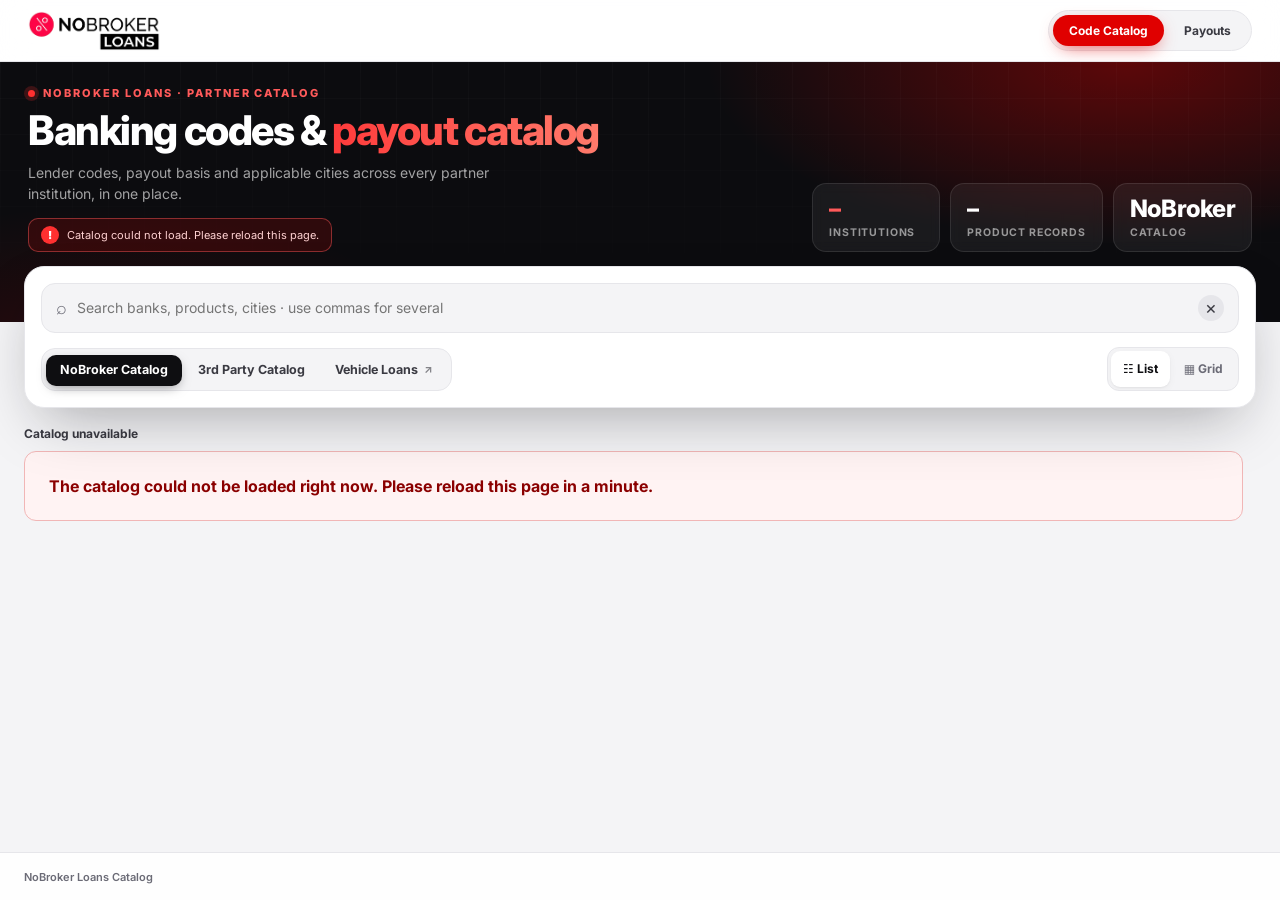
==== commit db32b51f: "Phones: pinned catalog band, search and List/Grid; comma search everywhere - Once the page's search " ====
--- a/index.html
+++ b/index.html
@@ -14,7 +14,7 @@
 <link rel="preconnect" href="https://fonts.gstatic.com" crossorigin/>
 <link rel="stylesheet" href="https://fonts.googleapis.com/css2?family=Inter:wght@400;500;600;700;800&display=swap"/>
 <link rel="stylesheet" href="./styles.css"/>
-<link rel="stylesheet" href="./theme.css?v=20261127g"/>
+<link rel="stylesheet" href="./theme.css?v=20261127d"/>
 
 </head>
 <body>
@@ -44,7 +44,7 @@
 <label class="city-view-picker hidden" id="city-view-picker"><span>City view</span><select id="city-view-select"></select></label>
 </section>
 <section class="catalog-toolbar">
-<div class="search-wrap"><span>⌕</span><input autocomplete="off" id="search-input" placeholder="Search bank, product or city…"/><button id="search-clear" title="Clear">×</button></div>
+<div class="search-wrap"><span>⌕</span><input autocomplete="off" id="search-input" placeholder="Search banks, products, cities · use commas for several"/><button id="search-clear" title="Clear">×</button></div>
 <div class="toolbar-row">
 <div class="catalog-source-switcher" id="catalog-source-switcher" aria-label="Catalog source">
   <button class="active" data-catalog-source="main" type="button">NoBroker Catalog</button>
@@ -83,8 +83,8 @@
 <div class="download-actions" style="display:flex;align-items:center;justify-content:space-between;gap:16px;padding:16px 0;flex-shrink:0;background:white;border-top:1px solid #ddd;position:relative;z-index:2"><span id="download-summary" aria-live="polite"></span><div style="display:flex;gap:10px"><button class="secondary-btn" data-close="download-overlay">Cancel</button><button class="primary-btn" type="button" style="display:inline-flex!important;visibility:visible!important;opacity:1!important;background:#d80000;color:white;min-height:44px;padding:12px 20px" id="final-download">Download PDF</button></div></div>
 </div>
 </section></div>
-<script src="./script.js?v=20261127-err" defer></script>
-<script src="./theme.js?v=20261127s" defer></script>
+<script src="./script.js?v=20261127-multi" defer></script>
+<script src="./theme.js?v=20261127d" defer></script>
 
 </body>
 </html>
--- a/theme.css
+++ b/theme.css
@@ -263,10 +263,17 @@
 #m-nav,#m-stories,#m-sheet,#m-sheet-backdrop{display:none}
 
 @media (max-width:640px){
-  :root{--nb-list-h:212px;--nb-mnav-h:62px}
+  :root{--nb-list-h:212px;--nb-grid-h:261px;--nb-mnav-h:62px}
   html,body{overscroll-behavior-y:none}
   body{padding-bottom:calc(var(--nb-mnav-h) + env(safe-area-inset-bottom))}
-  body.m-sheet-open{overflow:hidden}
+  /* Keep the logo header pinned while scrolling. styles.css unpins it under 900px and sets
+     overflow-x:hidden on html/body, which also blocks pinning; clip keeps the no-sideways-scroll
+     behaviour without that side effect. Phones only; wider layouts are unchanged. */
+  html,html body{overflow-x:clip!important}
+  html body{overflow-y:visible!important}
+  html body .site-shell{position:sticky!important;top:0!important;z-index:50!important}
+  html body .catalog-toolbar{position:relative!important;top:auto!important;z-index:2!important} /* only the logo header stays pinned */
+  html body.m-sheet-open{overflow:hidden!important}
 
   /* Header: logo only; navigation moves to the bottom bar */
   .site-shell{padding:8px 14px!important;justify-content:center!important}
@@ -291,7 +298,7 @@
   .search-wrap{height:44px!important;border-radius:999px!important;padding:0 8px 0 16px!important}
   .search-wrap input{font-size:16px!important} /* 16px avoids iOS zoom on focus */
   .toolbar-row{display:block!important;margin-top:10px!important}
-  .toolbar-row>.view-toggle,.selection-row{display:none!important}
+  .selection-row{display:none!important}
   .catalog-source-switcher{display:flex!important;width:100%;background:none!important;border:0!important;border-bottom:1px solid var(--nb-line)!important;border-radius:0!important;padding:0!important;gap:0!important;overflow:visible}
   .catalog-source-switcher button,.catalog-source-switcher a{flex:1 1 0!important;justify-content:center;text-align:center;border-radius:0!important;padding:11px 4px!important;font-size:12.5px!important;color:var(--nb-muted)!important;border-bottom:2px solid transparent!important;margin-bottom:-1px;background:none!important}
   .catalog-source-switcher button.active,.catalog-source-switcher a.active{background:none!important;color:var(--nb-ink)!important;border-bottom-color:var(--nb-ink)!important;box-shadow:none!important}
@@ -312,6 +319,18 @@
   .catalog-meta{margin:14px 2px 8px!important;flex-wrap:nowrap!important}
   #result-count{font-size:11.5px}
   #active-view-label:not(:empty){font-size:10px!important;padding:4px 8px!important;white-space:nowrap}
+  /* List / Grid switch sits on the results line, above the feed */
+  .catalog-meta{flex-wrap:wrap!important;row-gap:8px!important}
+  .catalog-meta{align-items:center!important}
+  .catalog-meta #result-count{order:1;flex:1 0 100%}
+  .catalog-meta #active-view-label{order:2;margin-right:auto;min-width:0;overflow:hidden;text-overflow:ellipsis}
+  .catalog-meta .view-toggle{order:3;flex:0 0 auto;height:34px!important;border-radius:10px!important;padding:2px!important}
+  .catalog-meta .view-toggle button{padding:0 10px!important;font-size:11.5px!important;border-radius:8px!important}
+  /* Grid on phones: one tile per row, centred, larger round logo */
+  .catalog.grid-mode{grid-template-columns:1fr!important}
+  #catalog .bank-card.grid-card{padding:18px 16px!important;border-radius:16px!important}
+  #catalog .bank-card.grid-card .bank-seal{width:56px!important;height:56px!important}
+  #catalog .bank-card.grid-card .bank-seal .local-logo-sprite{transform:scale(1.25)}
 
   /* Feed cards: post-style header (round avatar + name), content below */
   .catalog{gap:10px!important}
@@ -378,3 +397,30 @@
 #catalog .grid-card .bank-middle,#catalog .grid-card .finwizz-product-row label{align-items:center!important;justify-content:center!important}
 #catalog .grid-card .finwizz-product-row .fw-code,#catalog .grid-card .code-group-code{align-self:center!important;justify-self:center!important;margin-left:auto;margin-right:auto}
 #catalog .grid-card .card-actions{display:flex;justify-content:center;width:100%}
+
+/* ---- Phones: pinned dock (thin catalog band + search + List/Grid), shown once the page's
+   own search box scrolls under the logo header. Built by theme.js. ---- */
+#m-dock{display:none}
+@media (max-width:640px){
+  #m-dock{display:block;position:fixed;left:0;right:0;z-index:49;top:50px;background:rgba(255,255,255,.97);backdrop-filter:saturate(1.4) blur(14px);
+    border-bottom:1px solid var(--nb-line);box-shadow:0 10px 24px -14px rgba(16,16,24,.35);transform:translateY(-8px);opacity:0;pointer-events:none;
+    transition:transform .18s ease,opacity .18s ease}
+  #m-dock.show{transform:none;opacity:1;pointer-events:auto}
+  .m-dock-band{display:flex;align-items:center;justify-content:space-between;gap:10px;width:100%;height:26px;padding:0 14px;border:0;cursor:pointer;
+    background:radial-gradient(260px 60px at 90% 0,rgba(224,0,0,.45),transparent 70%),var(--nb-hero);color:#fff;font:800 10.5px/1 Inter,system-ui,sans-serif;letter-spacing:.08em;text-transform:uppercase}
+  .m-dock-name{display:flex;align-items:center;gap:7px;min-width:0;white-space:nowrap;overflow:hidden;text-overflow:ellipsis}
+  .m-dock-name::before{content:"";flex:0 0 auto;width:6px;height:6px;border-radius:50%;background:#ff3030;box-shadow:0 0 0 3px rgba(255,48,48,.25)}
+  .m-dock-count{flex:0 0 auto;color:rgba(255,255,255,.6);font-weight:700;letter-spacing:.04em}
+  .m-dock-row{display:flex;align-items:center;gap:8px;padding:8px 12px}
+  .m-dock-search{flex:1 1 auto;min-width:0;display:flex;align-items:center;gap:8px;height:40px;padding:0 6px 0 14px;border-radius:999px;background:var(--nb-bg);border:1px solid var(--nb-line)}
+  .m-dock-search:focus-within{background:#fff;border-color:var(--nb-ink)}
+  .m-dock-search>span{color:var(--nb-muted);font-size:16px}
+  .m-dock-search input{flex:1 1 auto;min-width:0;border:0;outline:none;background:transparent;font:500 16px Inter,system-ui,sans-serif;color:var(--nb-ink);-webkit-appearance:none;appearance:none}
+  .m-dock-search input::-webkit-search-cancel-button{display:none}
+  .m-dock-clear{flex:0 0 auto;width:28px;height:28px;border-radius:50%;border:0;background:#e6e6ea;color:var(--nb-ink-2);font-size:15px;line-height:1;cursor:pointer}
+  .m-dock-toggle{flex:0 0 auto;display:flex;gap:2px;padding:3px;height:40px;border-radius:12px;background:var(--nb-bg);border:1px solid var(--nb-line)}
+  .m-dock-toggle button{display:grid;place-items:center;width:34px;border:0;border-radius:9px;background:transparent;color:var(--nb-muted);cursor:pointer}
+  .m-dock-toggle button svg{width:18px;height:18px}
+  .m-dock-toggle button.active{background:#fff;color:var(--nb-ink);box-shadow:var(--nb-shadow-sm)}
+  .m-dock-band:focus-visible,.m-dock-toggle button:focus-visible,.m-dock-clear:focus-visible{outline:3px solid var(--nb-red);outline-offset:-3px}
+}
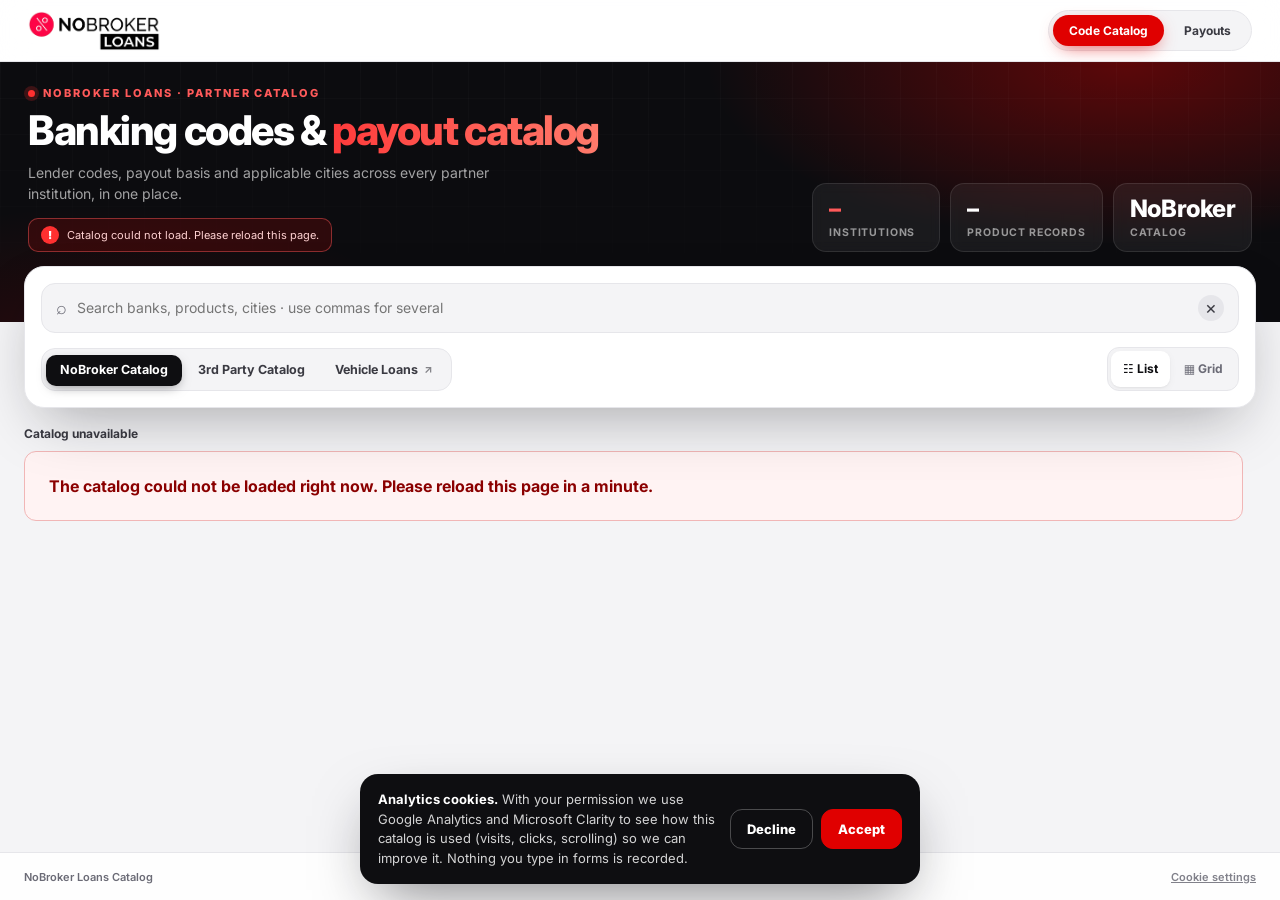
==== commit ac3834a3: "Analytics: GTM container behind a consent banner; Refer & Earn tracking - Load Google Tag Manager (G" ====
--- a/index.html
+++ b/index.html
@@ -83,6 +83,7 @@
 <div class="download-actions" style="display:flex;align-items:center;justify-content:space-between;gap:16px;padding:16px 0;flex-shrink:0;background:white;border-top:1px solid #ddd;position:relative;z-index:2"><span id="download-summary" aria-live="polite"></span><div style="display:flex;gap:10px"><button class="secondary-btn" data-close="download-overlay">Cancel</button><button class="primary-btn" type="button" style="display:inline-flex!important;visibility:visible!important;opacity:1!important;background:#d80000;color:white;min-height:44px;padding:12px 20px" id="final-download">Download PDF</button></div></div>
 </div>
 </section></div>
+<script src="./analytics.js?v=20261127g" defer></script>
 <script src="./script.js?v=20261127-multi" defer></script>
 <script src="./theme.js?v=20261127d" defer></script>
 
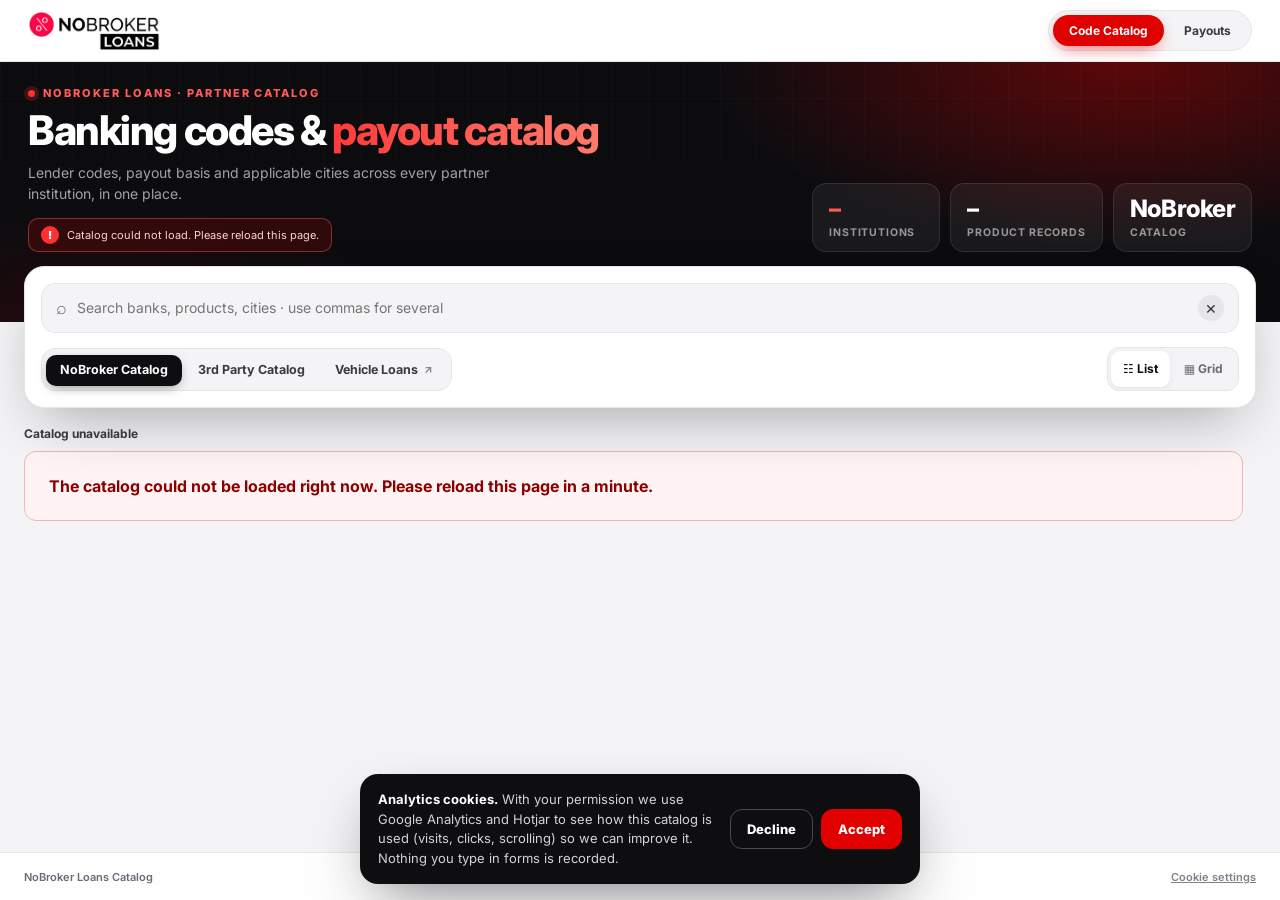
==== commit f5f70f29: "Analytics: Hotjar for heatmaps - Consent banner names Google Analytics and Hotjar (TOOLS_LABEL) - Fo" ====
--- a/index.html
+++ b/index.html
@@ -83,7 +83,7 @@
 <div class="download-actions" style="display:flex;align-items:center;justify-content:space-between;gap:16px;padding:16px 0;flex-shrink:0;background:white;border-top:1px solid #ddd;position:relative;z-index:2"><span id="download-summary" aria-live="polite"></span><div style="display:flex;gap:10px"><button class="secondary-btn" data-close="download-overlay">Cancel</button><button class="primary-btn" type="button" style="display:inline-flex!important;visibility:visible!important;opacity:1!important;background:#d80000;color:white;min-height:44px;padding:12px 20px" id="final-download">Download PDF</button></div></div>
 </div>
 </section></div>
-<script src="./analytics.js?v=20261127g" defer></script>
+<script src="./analytics.js?v=20261127h" defer></script>
 <script src="./script.js?v=20261127-multi" defer></script>
 <script src="./theme.js?v=20261127d" defer></script>
 
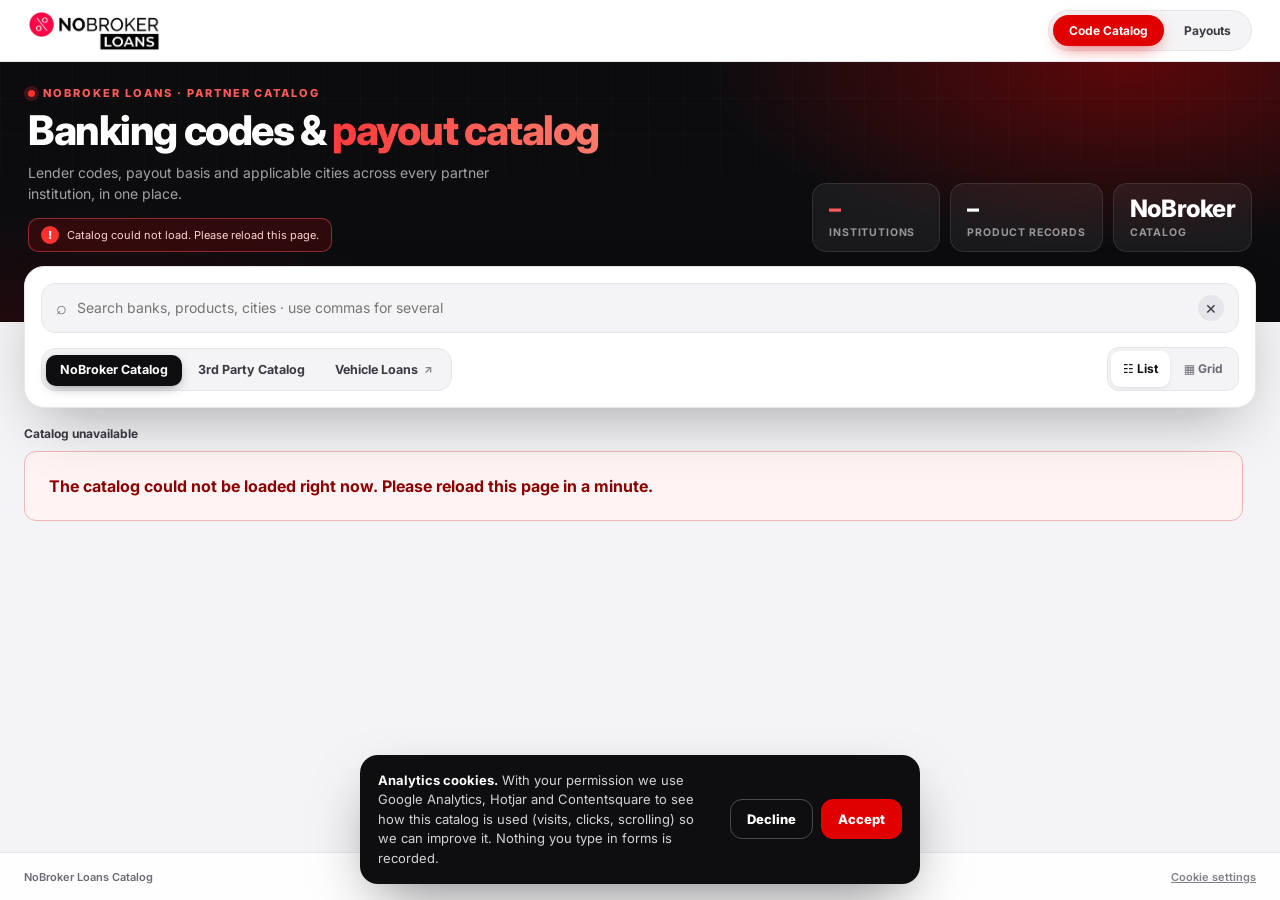
==== commit 52770f4e: "Analytics: add Contentsquare (tag 51165f6ae3411) behind consent - Load t.contentsquare.net/uxa/51165" ====
--- a/index.html
+++ b/index.html
@@ -83,7 +83,7 @@
 <div class="download-actions" style="display:flex;align-items:center;justify-content:space-between;gap:16px;padding:16px 0;flex-shrink:0;background:white;border-top:1px solid #ddd;position:relative;z-index:2"><span id="download-summary" aria-live="polite"></span><div style="display:flex;gap:10px"><button class="secondary-btn" data-close="download-overlay">Cancel</button><button class="primary-btn" type="button" style="display:inline-flex!important;visibility:visible!important;opacity:1!important;background:#d80000;color:white;min-height:44px;padding:12px 20px" id="final-download">Download PDF</button></div></div>
 </div>
 </section></div>
-<script src="./analytics.js?v=20261127h" defer></script>
+<script src="./analytics.js?v=20261127cs" defer></script>
 <script src="./script.js?v=20261127-multi" defer></script>
 <script src="./theme.js?v=20261127d" defer></script>
 
